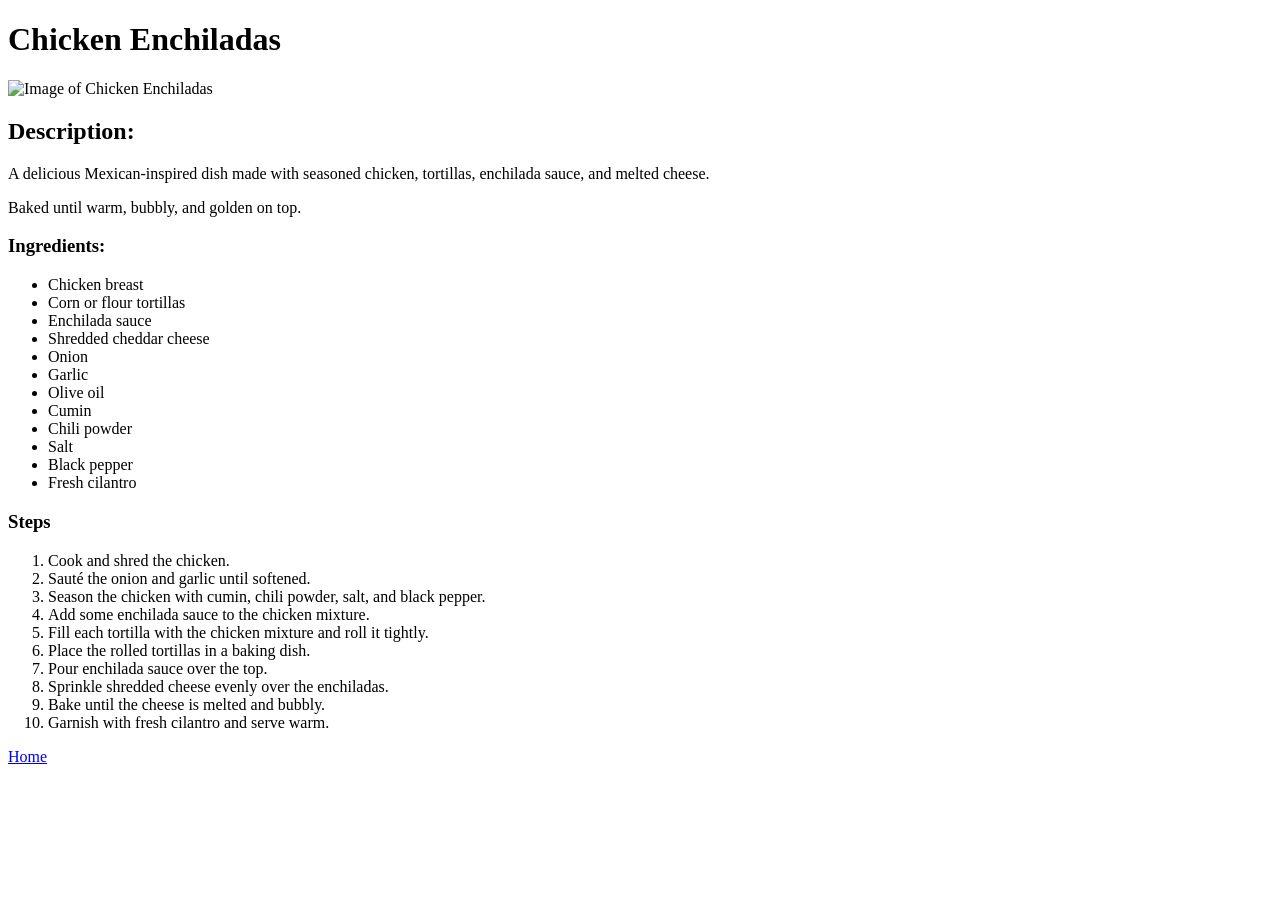
==== recipes/ChickenEnchiladas.html @ e1d720c0 "built webpages for ChickenEnchiladas user can now read about ChickenEnchiladas view ingredients and " ====
<!DOCTYPE html>
<html lang="en">

<head>
    <meta charset="UTF-8">
    <meta name="viewport" content="width=device-width, initial-scale=1.0">
    <title>Chicken Enchiladas</title>
</head>

<body>
    <h1>
        Chicken Enchiladas
    </h1>
    <img src="../images/ChickenEnchiladas.png" alt="Image of Chicken Enchiladas">
    <h2>
        Description:
    </h2>
    <p>A delicious Mexican-inspired dish made with seasoned chicken, tortillas, enchilada sauce, and melted cheese.</p>
    <p>Baked until warm, bubbly, and golden on top.</p>
    <h3>Ingredients:</h3>
    <ul>
        <li>Chicken breast</li>
        <li>Corn or flour tortillas</li>
        <li>Enchilada sauce</li>
        <li>Shredded cheddar cheese</li>
        <li>Onion</li>
        <li>Garlic</li>
        <li>Olive oil</li>
        <li>Cumin</li>
        <li>Chili powder</li>
        <li>Salt</li>
        <li>Black pepper</li>
        <li>Fresh cilantro</li>
    </ul>
    <h3>Steps</h3>
    <ol>
        <li>Cook and shred the chicken.</li>
        <li>Sauté the onion and garlic until softened.</li>
        <li>Season the chicken with cumin, chili powder, salt, and black pepper.</li>
        <li>Add some enchilada sauce to the chicken mixture.</li>
        <li>Fill each tortilla with the chicken mixture and roll it tightly.</li>
        <li>Place the rolled tortillas in a baking dish.</li>
        <li>Pour enchilada sauce over the top.</li>
        <li>Sprinkle shredded cheese evenly over the enchiladas.</li>
        <li>Bake until the cheese is melted and bubbly.</li>
        <li>Garnish with fresh cilantro and serve warm.</li>
    </ol>
    <a href="../index.html">Home</a>
</body>

</html>
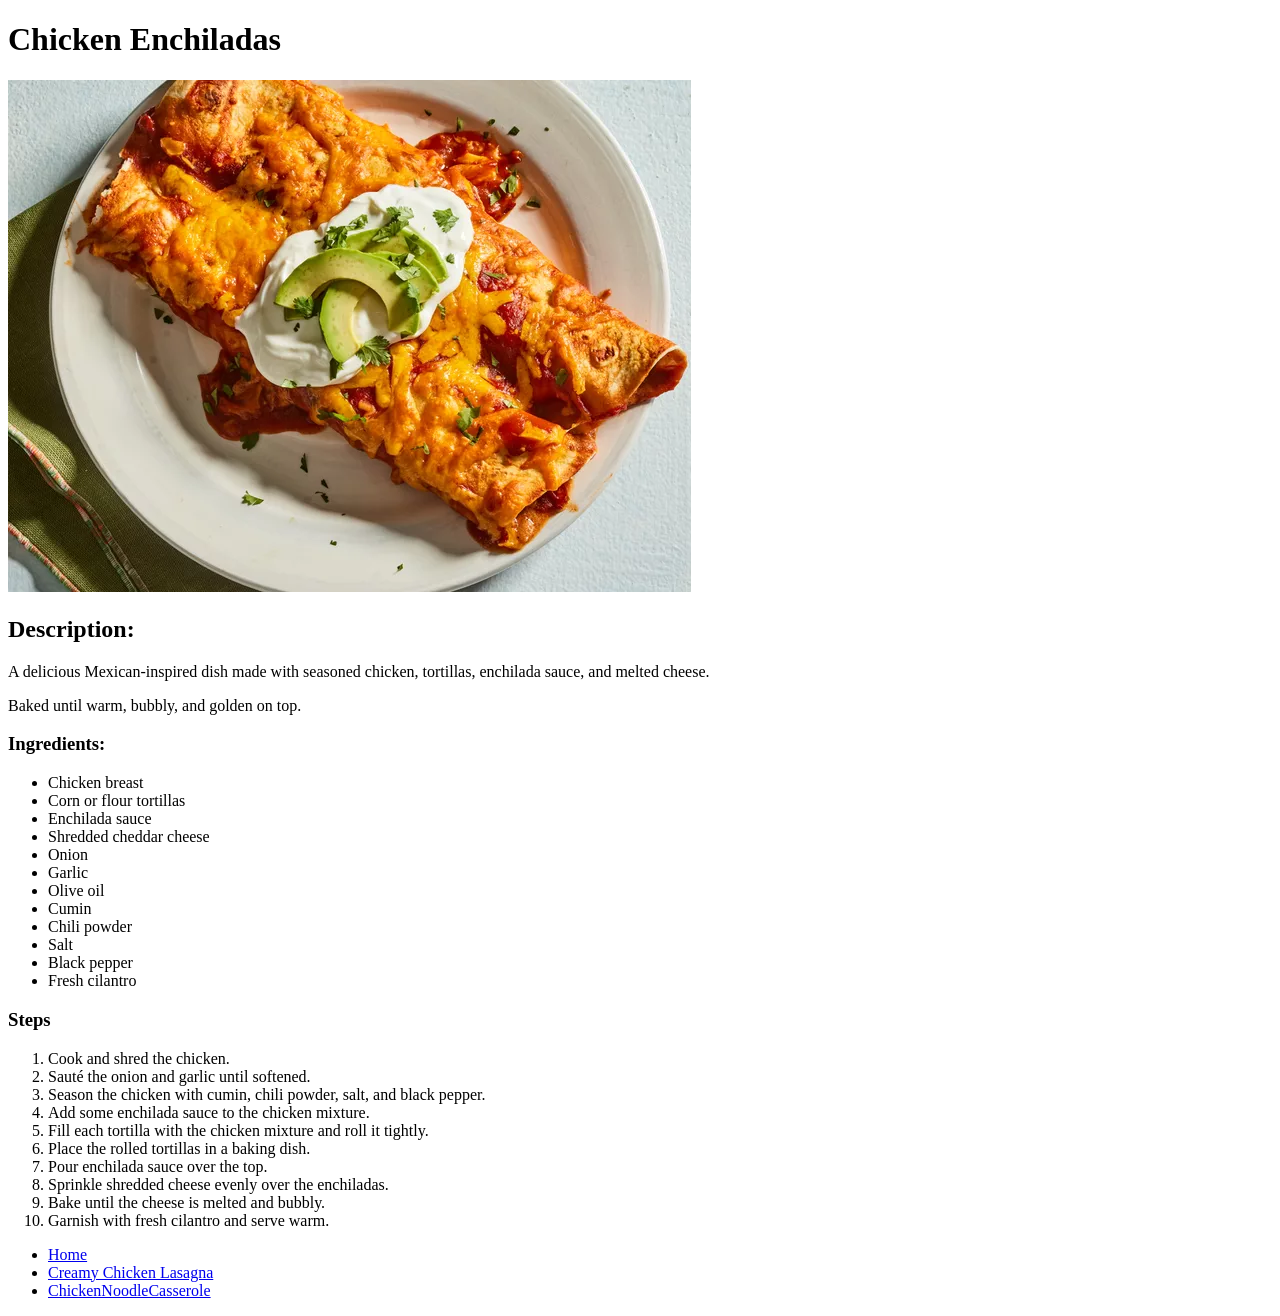
==== commit 271b34b9: "format the remainning code" ====
--- a/recipes/ChickenEnchiladas.html
+++ b/recipes/ChickenEnchiladas.html
@@ -45,7 +45,17 @@
         <li>Bake until the cheese is melted and bubbly.</li>
         <li>Garnish with fresh cilantro and serve warm.</li>
     </ol>
-    <a href="../index.html">Home</a>
+    <ul>
+        <li>
+            <a href="../index.html">Home</a>
+        </li>
+        <li>
+            <a href="lasagna.html">Creamy Chicken Lasagna</a>
+        </li>
+        <li>
+            <a href="ChickenNoodleCasserole.html">ChickenNoodleCasserole</a>
+        </li>
+    </ul>
 </body>
 
 </html>
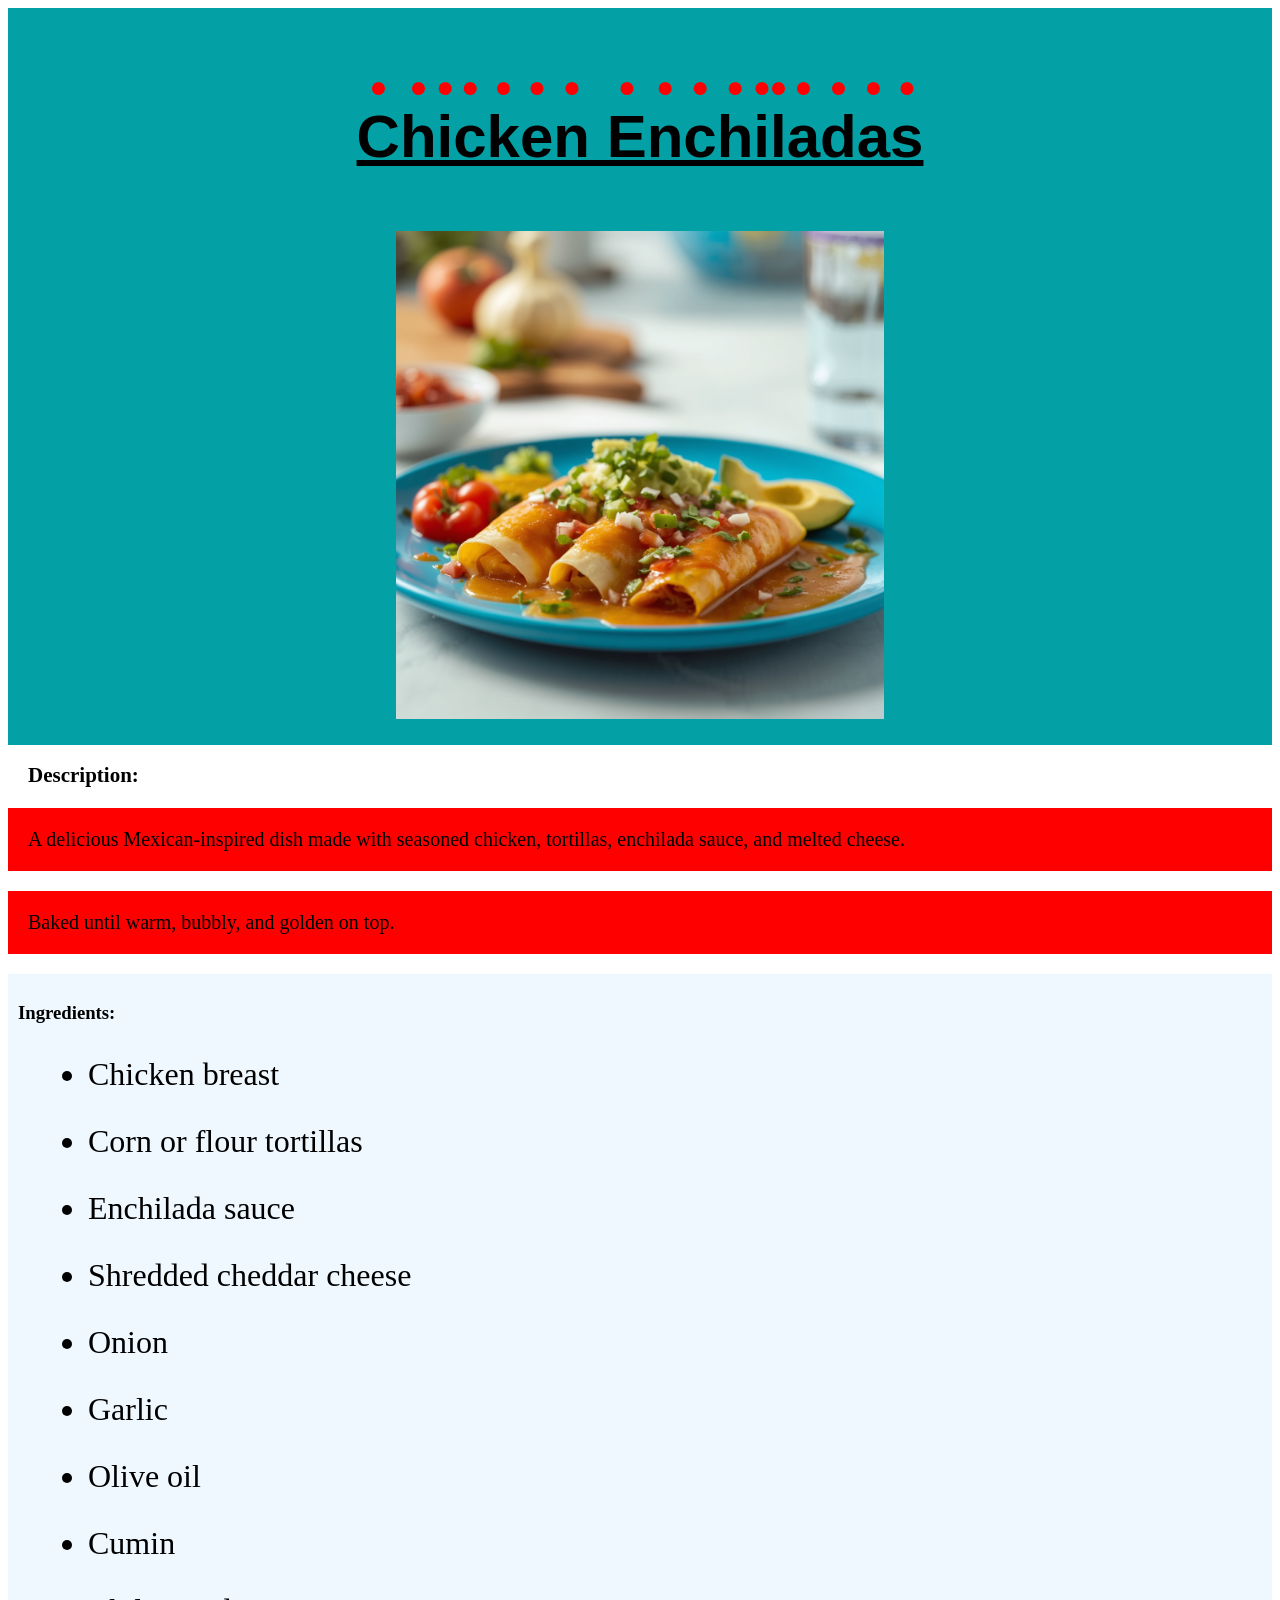
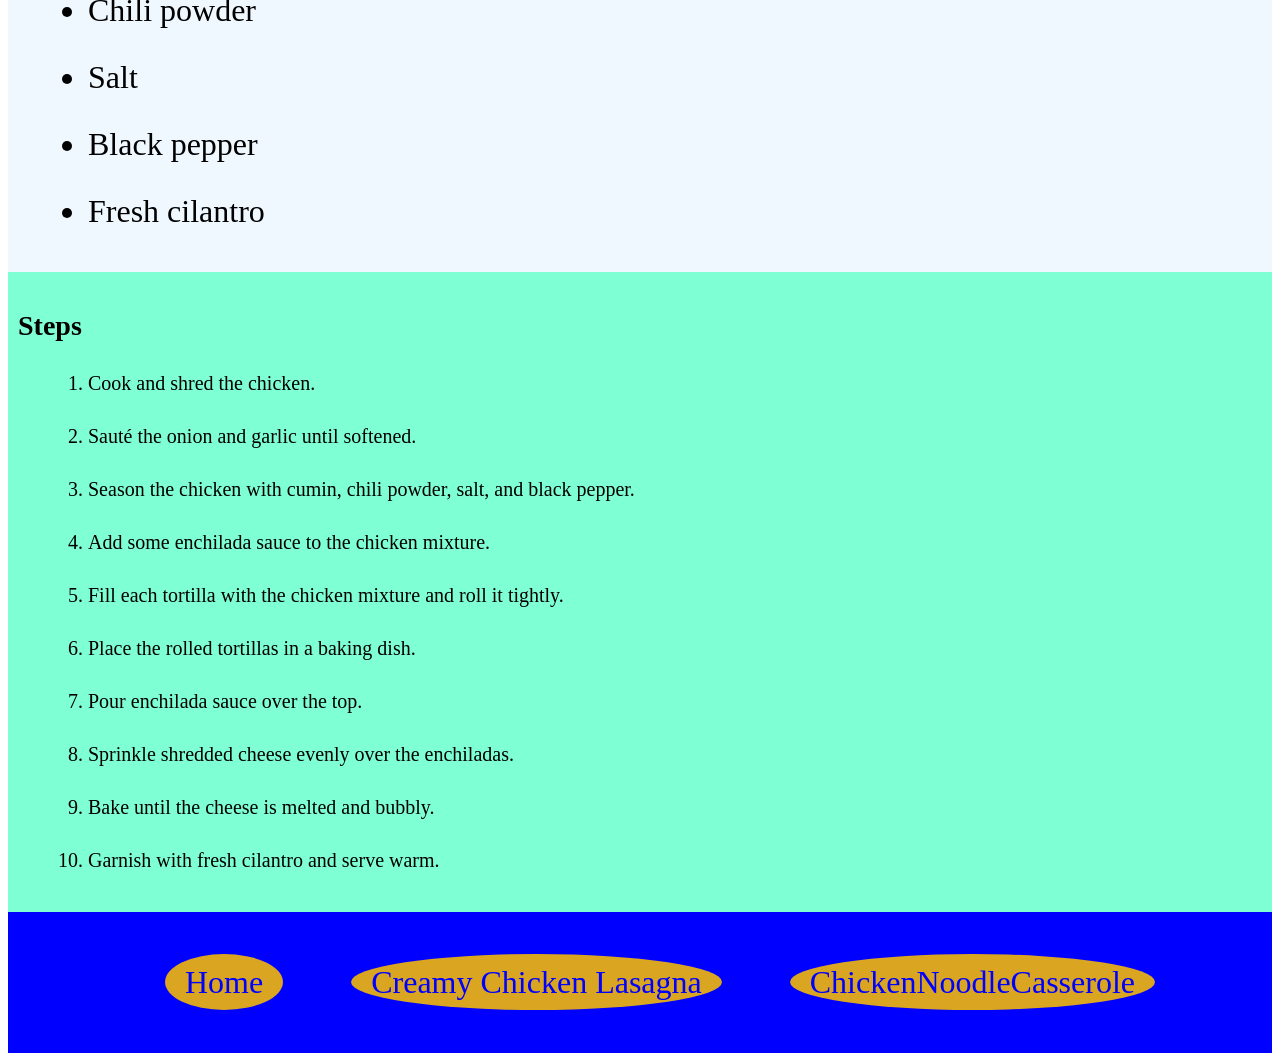
==== commit 8e6ba6ca: "add styles to menu too" ====
--- a/recipes/ChickenEnchiladas.html
+++ b/recipes/ChickenEnchiladas.html
@@ -5,46 +5,59 @@
     <meta charset="UTF-8">
     <meta name="viewport" content="width=device-width, initial-scale=1.0">
     <title>Chicken Enchiladas</title>
+    <link rel="stylesheet" href="../style.css">
 </head>
 
 <body>
-    <h1>
-        Chicken Enchiladas
-    </h1>
-    <img src="../images/ChickenEnchiladas.png" alt="Image of Chicken Enchiladas">
-    <h2>
-        Description:
-    </h2>
-    <p>A delicious Mexican-inspired dish made with seasoned chicken, tortillas, enchilada sauce, and melted cheese.</p>
-    <p>Baked until warm, bubbly, and golden on top.</p>
-    <h3>Ingredients:</h3>
-    <ul>
-        <li>Chicken breast</li>
-        <li>Corn or flour tortillas</li>
-        <li>Enchilada sauce</li>
-        <li>Shredded cheddar cheese</li>
-        <li>Onion</li>
-        <li>Garlic</li>
-        <li>Olive oil</li>
-        <li>Cumin</li>
-        <li>Chili powder</li>
-        <li>Salt</li>
-        <li>Black pepper</li>
-        <li>Fresh cilantro</li>
-    </ul>
-    <h3>Steps</h3>
-    <ol>
-        <li>Cook and shred the chicken.</li>
-        <li>Sauté the onion and garlic until softened.</li>
-        <li>Season the chicken with cumin, chili powder, salt, and black pepper.</li>
-        <li>Add some enchilada sauce to the chicken mixture.</li>
-        <li>Fill each tortilla with the chicken mixture and roll it tightly.</li>
-        <li>Place the rolled tortillas in a baking dish.</li>
-        <li>Pour enchilada sauce over the top.</li>
-        <li>Sprinkle shredded cheese evenly over the enchiladas.</li>
-        <li>Bake until the cheese is melted and bubbly.</li>
-        <li>Garnish with fresh cilantro and serve warm.</li>
-    </ol>
+    <div class="heading">
+        <h1>
+            Chicken Enchiladas
+        </h1>
+        <img src="../images/ChickenEnchiladas.png" alt="Image of Chicken Enchiladas">
+    </div>
+    <div class="description">
+        <h2>
+            Description:
+        </h2>
+        <p>A delicious Mexican-inspired dish made with seasoned chicken, tortillas, enchilada sauce, and melted cheese.
+        </p>
+        <p>Baked until warm, bubbly, and golden on top.</p>
+    </div>
+    <div class="ingredients">
+        <h3>Ingredients:</h3>
+        <ul>
+            <li>Chicken breast</li>
+            <li>Corn or flour tortillas</li>
+            <li>Enchilada sauce</li>
+            <li>Shredded cheddar cheese</li>
+            <li>Onion</li>
+            <li>Garlic</li>
+            <li>Olive oil</li>
+            <li>Cumin</li>
+            <li>Chili powder</li>
+            <li>Salt</li>
+            <li>Black pepper</li>
+            <li>Fresh cilantro</li>
+        </ul>
+    </div>
+    <div class="steps">
+        <h3>Steps</h3>
+        <ol>
+            <li>Cook and shred the chicken.</li>
+            <li>Sauté the onion and garlic until softened.</li>
+            <li>Season the chicken with cumin, chili powder, salt, and black pepper.</li>
+            <li>Add some enchilada sauce to the chicken mixture.</li>
+            <li>Fill each tortilla with the chicken mixture and roll it tightly.</li>
+            <li>Place the rolled tortillas in a baking dish.</li>
+            <li>Pour enchilada sauce over the top.</li>
+            <li>Sprinkle shredded cheese evenly over the enchiladas.</li>
+            <li>Bake until the cheese is melted and bubbly.</li>
+            <li>Garnish with fresh cilantro and serve warm.</li>
+        </ol>
+    </div>
+
+</body>
+<footer>
     <ul>
         <li>
             <a href="../index.html">Home</a>
@@ -56,6 +69,6 @@
             <a href="ChickenNoodleCasserole.html">ChickenNoodleCasserole</a>
         </li>
     </ul>
-</body>
+</footer>
 
 </html>
--- a/style.css
+++ b/style.css
@@ -0,0 +1,96 @@
+h1,
+ul {
+    text-align: center;
+    font-size: 60px;
+    /* list-style-type: none; */
+}
+
+ul {
+    font-size: 32px;
+}
+
+h1 {
+    font-weight: bold;
+    font-family: 'Lucida Sans', 'Lucida Sans Regular', 'Lucida Grande', 'Lucida Sans Unicode', Geneva, Verdana, sans-serif;
+    text-emphasis: circle red;
+    text-decoration: underline;
+    margin-bottom: 60px;
+}
+
+li {
+    margin: 10px;
+    text-decoration: none;
+    margin: 30px;
+}
+
+a {
+    text-decoration: none;
+    color: blue;
+    background-color: goldenrod;
+}
+
+a:hover {
+    text-decoration: underline;
+    padding: 10px;
+    background-color: yellow;
+    border-radius: 20%;
+}
+
+.ingredients ul {
+    text-align: left;
+    /* background-color: aqua; */
+}
+
+.description h2 {
+    font-size: 21px;
+    padding-left: 20px;
+}
+
+.description p {
+
+    padding: 20px;
+    font-size: 20px;
+    background-color: red;
+}
+
+.heading {
+    text-align: center;
+    background-color: rgb(3, 160, 165);
+    padding: 22px;
+}
+
+img {
+    height: 40%;
+    width: 40%;
+}
+
+footer {
+    background-color: blue;
+    padding: 20px;
+}
+
+footer>ul>li {
+    display: inline;
+}
+
+footer>ul>li>a {
+    padding: 10px;
+    padding-left: 20px;
+    padding-right: 20px;
+    border-radius: 50%;
+}
+
+.steps {
+    background-color: aquamarine;
+    padding: 10px;
+    font-size: 20px;
+}
+
+.steps h3 {
+    font-size: 28px;
+}
+
+.ingredients {
+    background-color: aliceblue;
+    padding: 10px;
+}
